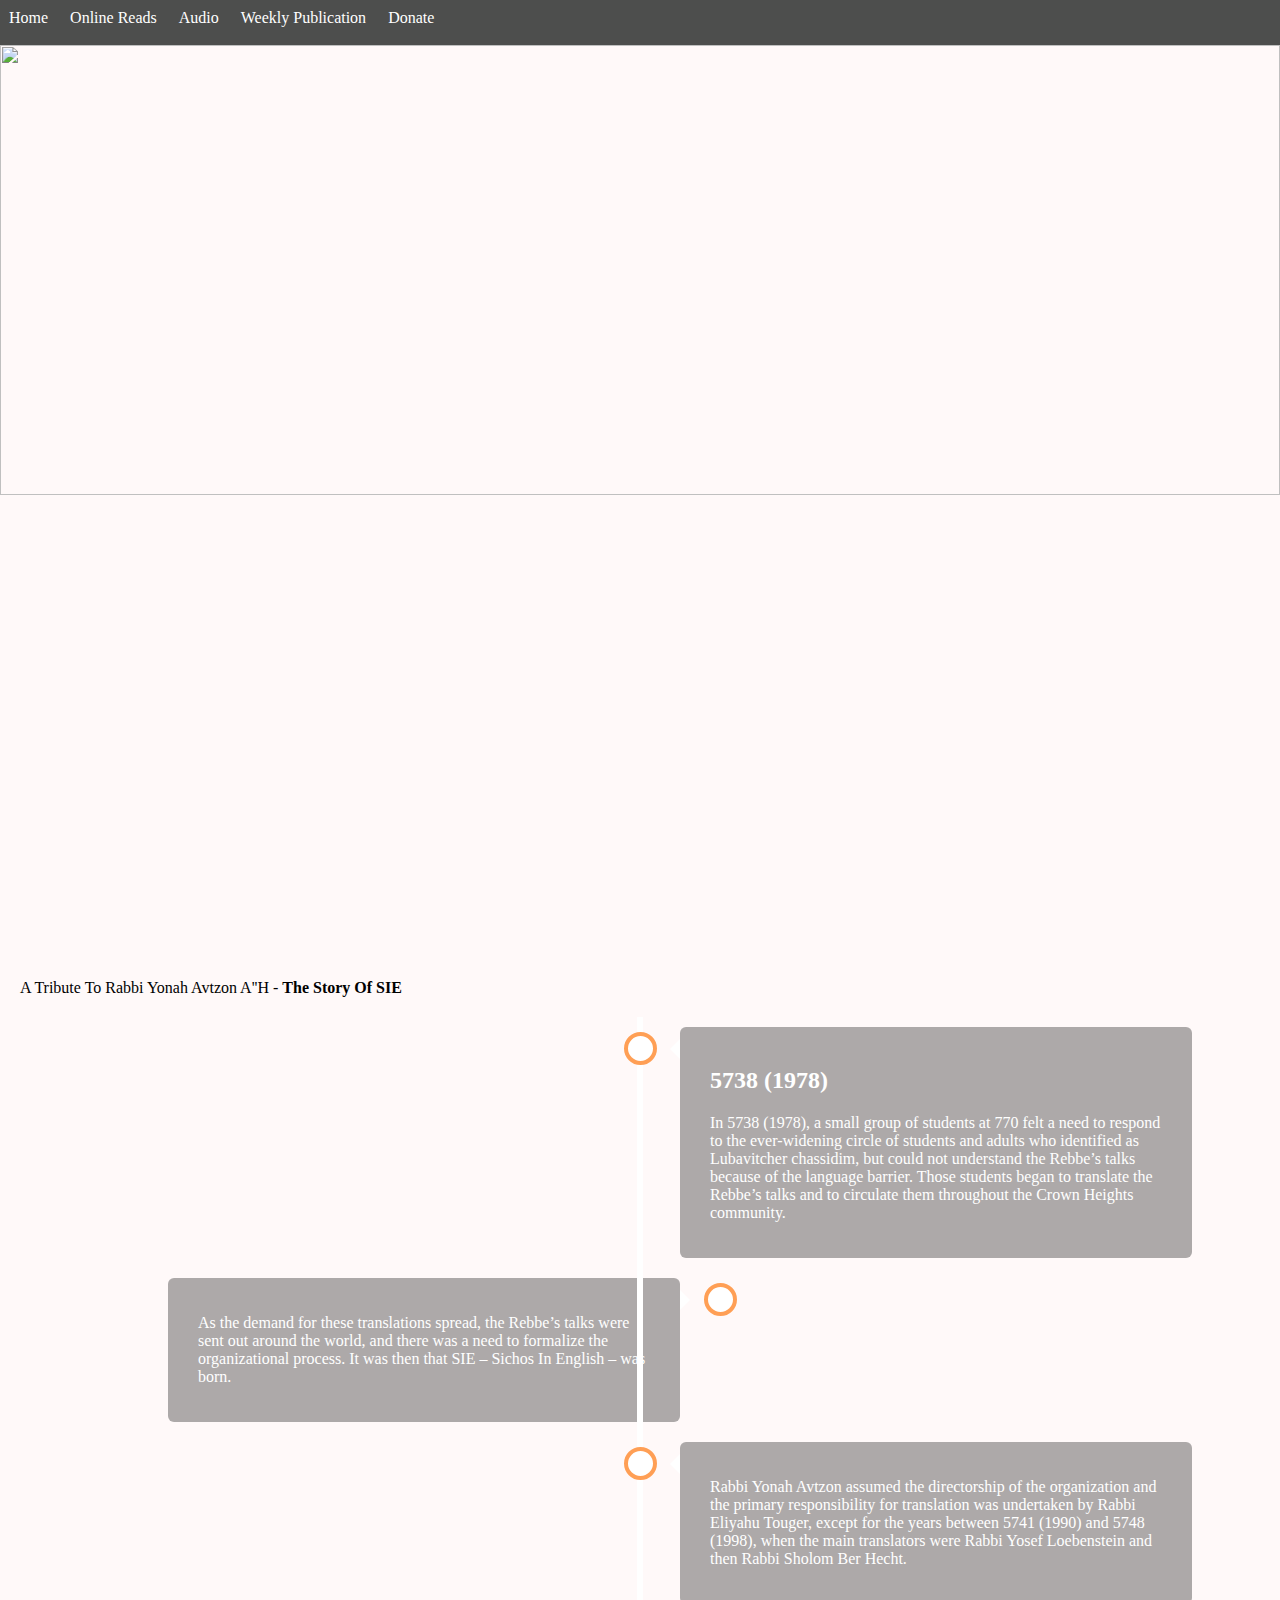
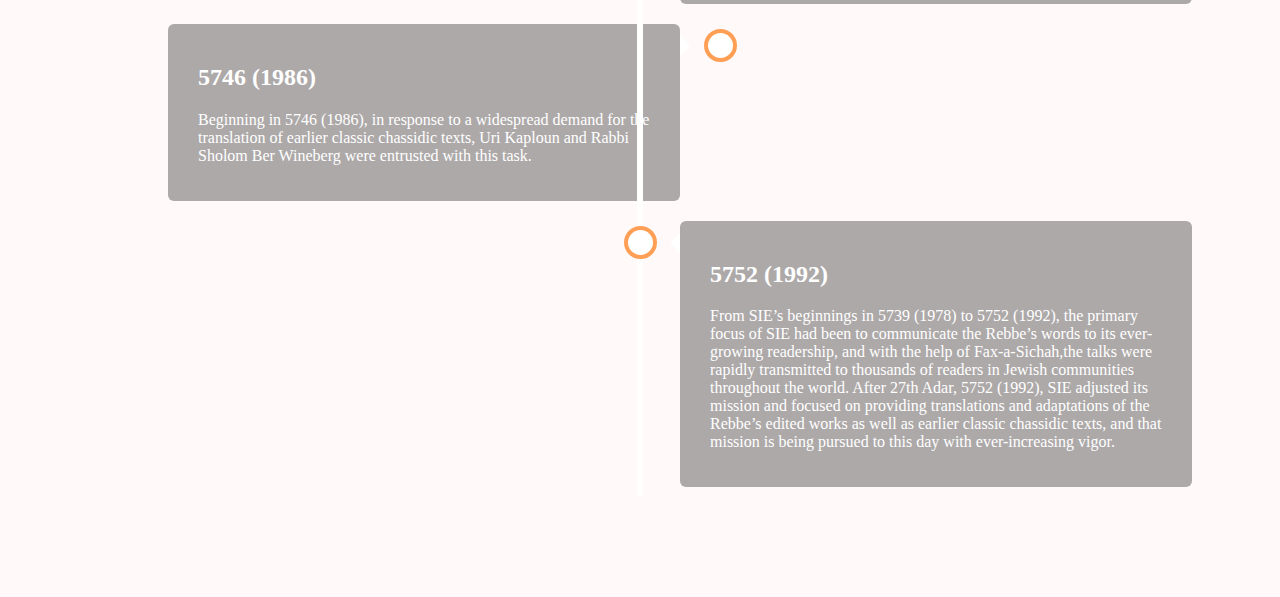
==== about.html @ c6fb7671 "added about page" ====
<!DOCTYPE html>
<html>

<head>
  <meta charset="utf-8" />
  <meta http-equiv="X-UA-Compatible" content="IE=edge">
  <title>SIE</title>
  <meta name="viewport" content="width=device-width, initial-scale=1">
  <link rel="stylesheet" type="text/css" media="screen" href="about.css" />
  <link rel="icon" type="image/png" href="https://w3.chabad.org/media/images/1077/XNau10770991.png">
</head>

<body class="about-body">

  <nav class="about-nav">
    <a href="./index.html">Home</a>
    <a href="https://www.sie.org/templates/sie/article_cdo/aid/2224514/jewish/Read-Our-Books.htm">Online Reads</a>
    <a href="https://www.sie.org/library/article_cdo/aid/2224521/jewish/Audio.htm">Audio</a>
    <a href="./pdf/SIE 03.pdf">Weekly Publication</a>
    <a href="https://www.sie.org/templates/fundraising/default_cdo/aid/4260668/jewish/Campaign.htm">Donate</a>
  </nav>


  <header class="about-header">
    <img class="header-img" src="https://w3.chabad.org/media/images/388/UwuR3887464.jpg" alt="">
  </header>


  <iframe src="https://player.vimeo.com/video/317394100?title=0&byline=0&portrait=0" class="video" width="640" height="360" frameborder="0"
    webkitallowfullscreen mozallowfullscreen allowfullscreen></iframe>
  <p class="video-title">A Tribute To Rabbi Yonah Avtzon A''H - <b>The Story Of SIE</b></p>

  <div class="timeline">
    <div class="container right">
      <div class="content">
        <h2>5738 (1978)</h2>
        <p>In 5738 (1978), a small group of students at 770 felt a need to respond to the ever-widening circle of students and
          adults who identified as Lubavitcher chassidim, but could not understand the Rebbe’s talks because of the language
          barrier. Those students began to translate the Rebbe’s talks and to circulate them throughout the Crown Heights
          community.</p>
      </div>
    </div>
    <div class="container left">
      <div class="content">
        <p>As the demand for these translations spread, the Rebbe’s talks were sent out around the world, and there was a need
          to formalize the organizational process. It was then that SIE – Sichos In English – was born.</p>
      </div>
    </div>
    <div class="container right">
      <div class="content">
        <p>Rabbi Yonah Avtzon assumed the directorship of the organization and the primary responsibility for translation was
          undertaken by Rabbi Eliyahu Touger, except for the years between 5741 (1990) and 5748 (1998), when the main translators
          were Rabbi Yosef Loebenstein and then Rabbi Sholom Ber Hecht.</p>
      </div>
    </div>
    <div class="container left">
      <div class="content">
        <h2>5746 (1986)</h2>
        <p>Beginning in 5746 (1986), in response to a widespread demand for the translation of earlier classic chassidic texts,
          Uri Kaploun and Rabbi Sholom Ber Wineberg were entrusted with this task.</p>
      </div>
    </div>
    <div class="container right">
      <div class="content">
        <h2>5752 (1992)</h2>
        <p>From SIE’s beginnings in 5739 (1978) to 5752 (1992), the primary focus of SIE had been to communicate the Rebbe’s
          words to its ever-growing readership, and with the help of Fax-a-Sichah,the talks were rapidly transmitted to thousands
          of readers in Jewish communities throughout the world. After 27th Adar, 5752 (1992), SIE adjusted its mission and
          focused on providing translations and adaptations of the Rebbe’s edited works as well as earlier classic chassidic
          texts, and that mission is being pursued to this day with ever-increasing vigor.</p>
      </div>
    </div>
  </div>

  <script src="main.js"></script>
</body>

</html>
---- about.css ----
.about-body{
  width: 100%;
  margin: 0 auto;
  background-color: rgb(255, 249, 249);
}

.about-nav {
  height: 5vh;
  background-color: rgb(77, 78, 77);
}


.about-nav > a{
  color: white;
  text-decoration: none;
  margin: 1vh;
  display: inline-block;
}

.about-header{
  height: 60vh;
}

.header-img{
  width: 100%;
  height: 50vh;
}

.video{
  margin: 20px 20px 5px 20px;
}

.video-title{
  margin: 5px 20px 20px 20px;
}


/* The actual timeline (the vertical ruler) */
.timeline {
  position: relative;
  max-width: 80%;
  margin: 0 auto;
}

/* The actual timeline (the vertical ruler) */
.timeline::after {
  content: '';
  position: absolute;
  width: 6px;
  background-color: white;
  top: 0;
  bottom: 0;
  left: 50%;
  margin-left: -3px;
}

/* Container around content */
.container {
  padding: 10px 40px;
  position: relative;
  background-color: inherit;
  width: 50%;
}

/* The circles on the timeline */
.container::after {
  content: '';
  position: absolute;
  width: 25px;
  height: 25px;
  right: -17px;
  background-color: white;
  border: 4px solid #FF9F55;
  top: 15px;
  border-radius: 50%;
  z-index: 1;
}

/* Place the container to the left */
.left {
  left: 0;
}

/* Place the container to the right */
.right {
  left: 50%;
}

/* Add arrows to the left container (pointing right) */
.left::before {
  content: " ";
  height: 0;
  position: absolute;
  top: 22px;
  width: 0;
  z-index: 1;
  right: 30px;
  border: medium solid white;
  border-width: 10px 0 10px 10px;
  border-color: transparent transparent transparent white;
}

/* Add arrows to the right container (pointing left) */
.right::before {
  content: " ";
  height: 0;
  position: absolute;
  top: 22px;
  width: 0;
  z-index: 1;
  left: 30px;
  border: medium solid white;
  border-width: 10px 10px 10px 0;
  border-color: transparent white transparent transparent;
}

/* Fix the circle for containers on the right side */
.right::after {
  left: -16px;
}

/* The actual content */
.content {
  padding: 20px 30px;
  background-color: rgb(173, 169, 169);
  color: white;
  position: relative;
  border-radius: 6px;
}

/* Media queries - Responsive timeline on screens less than 600px wide */
@media screen and (max-width: 600px) {

.video{
  margin: 0px;
}

.video-title{
  position: relative;
  bottom: 40px;
  margin: 0 5px 50px 5px;
}

.about-header{
  height: 40vh;
}

.video{
  width: 100%;
}


.product-header{
  height: 50vh;
}

.header-img{
  /* width: 100%; */
  height: 30vh;
}

  /* Place the timelime to the left */
  .timeline::after {
  left: 31px;
  }

  /* Full-width containers */
  .container {
  width: 80%;
  padding-left: 70px;
  padding-right: 25px;
  }

  /* Make sure that all arrows are pointing leftwards */
  .container::before {
  left: 60px;
  border: medium solid white;
  border-width: 10px 10px 10px 0;
  border-color: transparent white transparent transparent;
  }

  /* Make sure all circles are at the same spot */
  .left::after, .right::after {
  left: 15px;
  }

  /* Make all right containers behave like the left ones */
  .right {
  left: 0%;
  }
}


.timeline{
  margin-bottom: 100px;
}
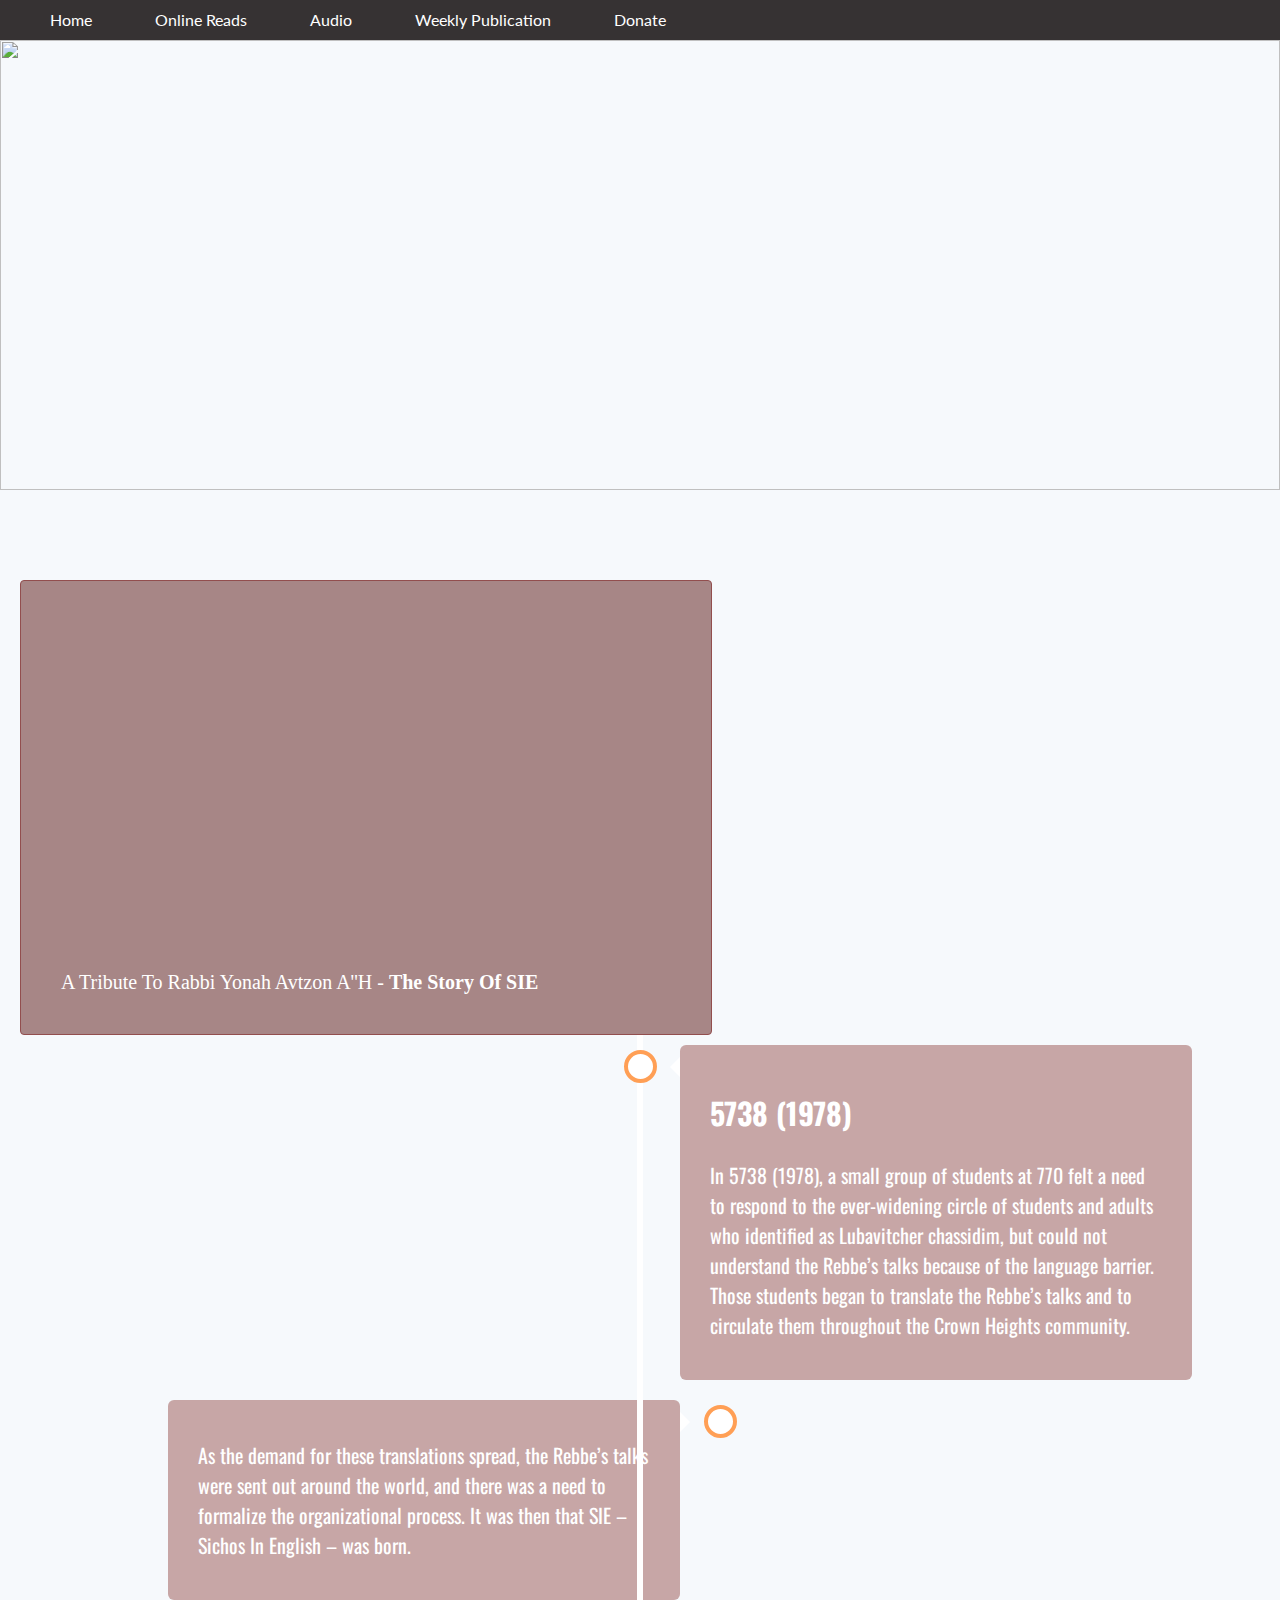
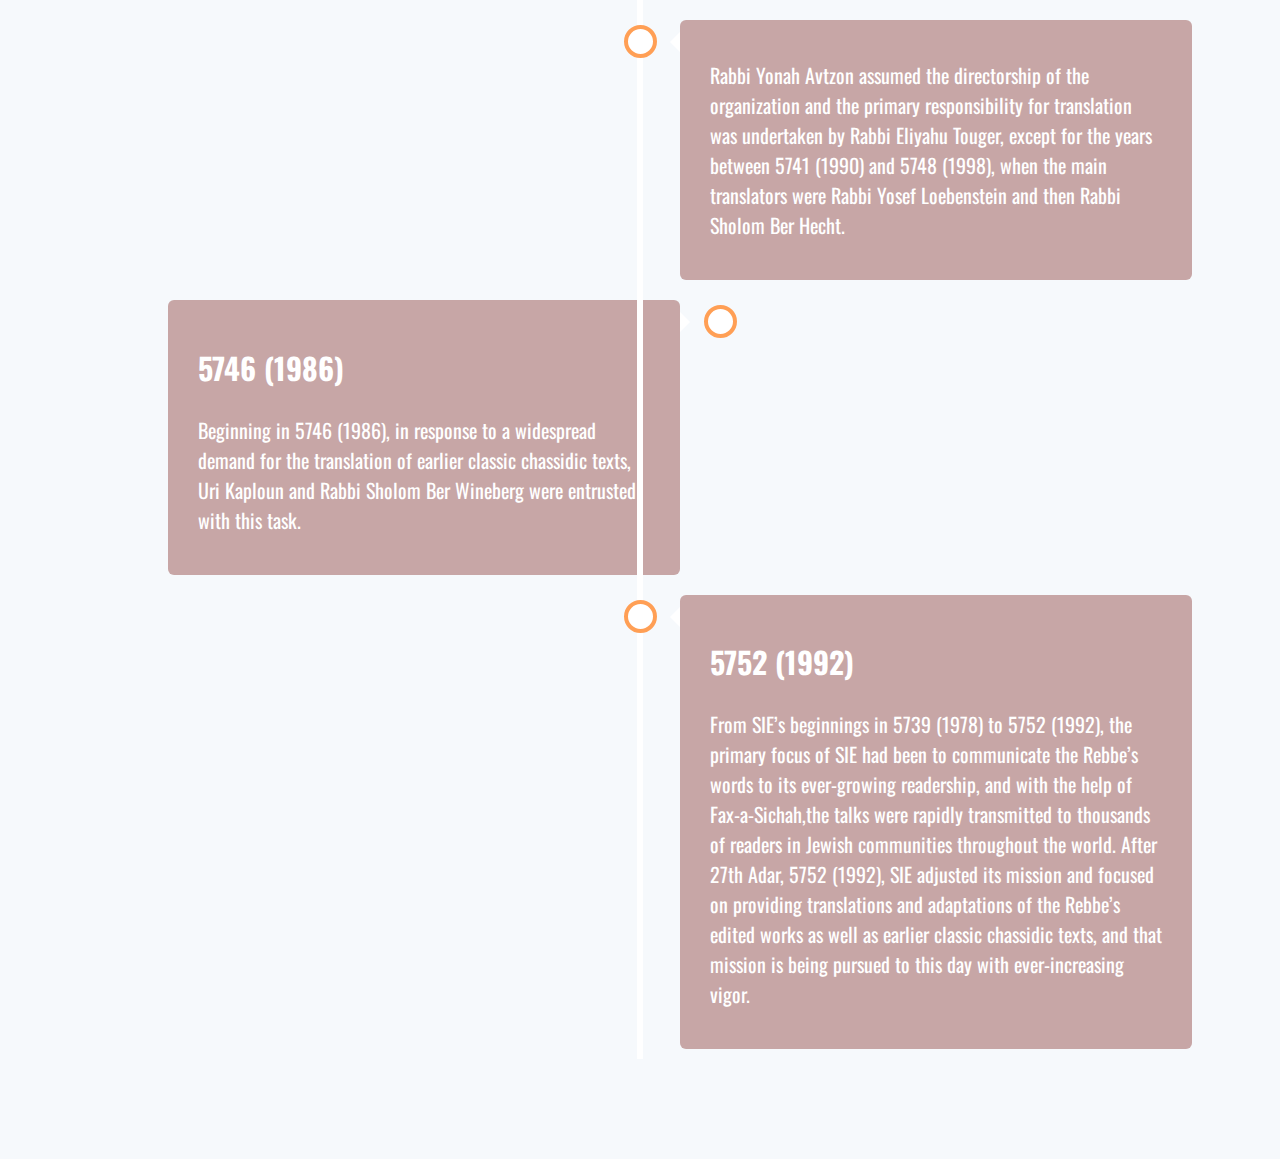
==== commit f8cf579c: "added to home: image description, About: fixed up video" ====
--- a/about.html
+++ b/about.html
@@ -6,6 +6,8 @@
   <meta http-equiv="X-UA-Compatible" content="IE=edge">
   <title>SIE</title>
   <meta name="viewport" content="width=device-width, initial-scale=1">
+  <link href="https://fonts.googleapis.com/css?family=Lato|Oswald" rel="stylesheet">
+  <link href="https://fonts.googleapis.com/css?family=Lato" rel="stylesheet">
   <link rel="stylesheet" type="text/css" media="screen" href="about.css" />
   <link rel="icon" type="image/png" href="https://w3.chabad.org/media/images/1077/XNau10770991.png">
 </head>
@@ -25,11 +27,11 @@
     <img class="header-img" src="https://w3.chabad.org/media/images/388/UwuR3887464.jpg" alt="">
   </header>
 
-
+<span class="vid-box">
   <iframe src="https://player.vimeo.com/video/317394100?title=0&byline=0&portrait=0" class="video" width="640" height="360" frameborder="0"
     webkitallowfullscreen mozallowfullscreen allowfullscreen></iframe>
   <p class="video-title">A Tribute To Rabbi Yonah Avtzon A''H - <b>The Story Of SIE</b></p>
-
+</span>
   <div class="timeline">
     <div class="container right">
       <div class="content">
--- a/about.css
+++ b/about.css
@@ -1,12 +1,15 @@
 .about-body{
   width: 100%;
   margin: 0 auto;
-  background-color: rgb(255, 249, 249);
+  /* background-color: rgb(255, 249, 249); */
+  background-color: rgb(246, 249, 252);
 }
 
 .about-nav {
-  height: 5vh;
-  background-color: rgb(77, 78, 77);
+  /* height: 5vh; */
+  height: 40px;
+  /* background-color: rgb(77, 78, 77); */
+  background-color: rgb(54, 50, 51);
 }
 
 
@@ -15,6 +18,9 @@
   text-decoration: none;
   margin: 1vh;
   display: inline-block;
+  font-family: 'Lato', sans-serif;
+  margin-left: 50px;
+  margin-top: 10px;
 }
 
 .about-header{
@@ -26,8 +32,21 @@
   height: 50vh;
 }
 
+.vid-box{
+  border: 1px solid rgb(146, 78, 78);
+  border-radius: 4px;
+  padding: 20px;
+  display: block;
+  width: 650px;
+  margin-left: 20px;
+  background-color: rgb(167, 134, 134);
+  color: white;
+  font-size: 20px;
+}
+
 .video{
-  margin: 20px 20px 5px 20px;
+  /* margin: 20px 20px 5px 20px; */
+
 }
 
 .video-title{
@@ -122,23 +141,52 @@
 /* The actual content */
 .content {
   padding: 20px 30px;
-  background-color: rgb(173, 169, 169);
+  background-color: rgb(199, 166, 166);
   color: white;
   position: relative;
   border-radius: 6px;
+  font-size: 20px;
+  font-family: 'Oswald', sans-serif;
 }
 
 /* Media queries - Responsive timeline on screens less than 600px wide */
 @media screen and (max-width: 600px) {
 
+
+.product-nav {
+  height: 100px;
+  width: 100%;
+
+}
+
+.vid-box{
+
+  border: 1px solid rgb(146, 78, 78);
+  border-radius: 4px;
+  padding: 10px;
+  display: block;
+  width: 90%;
+  margin-left: 0px;
+  background-color: rgb(167, 134, 134);
+  color: white;
+  font-size: 20px;
+  margin-bottom: 20px;
+  height: 300px;
+}
+
+
 .video{
   margin: 0px;
+  position: relative;
+  bottom: 70px;
 }
 
 .video-title{
   position: relative;
-  bottom: 40px;
-  margin: 0 5px 50px 5px;
+   bottom: 120px;
+   /* margin: 0 5px 50px 5px; */
+  margin: 0;
+  z-index: 2;
 }
 
 .about-header{
